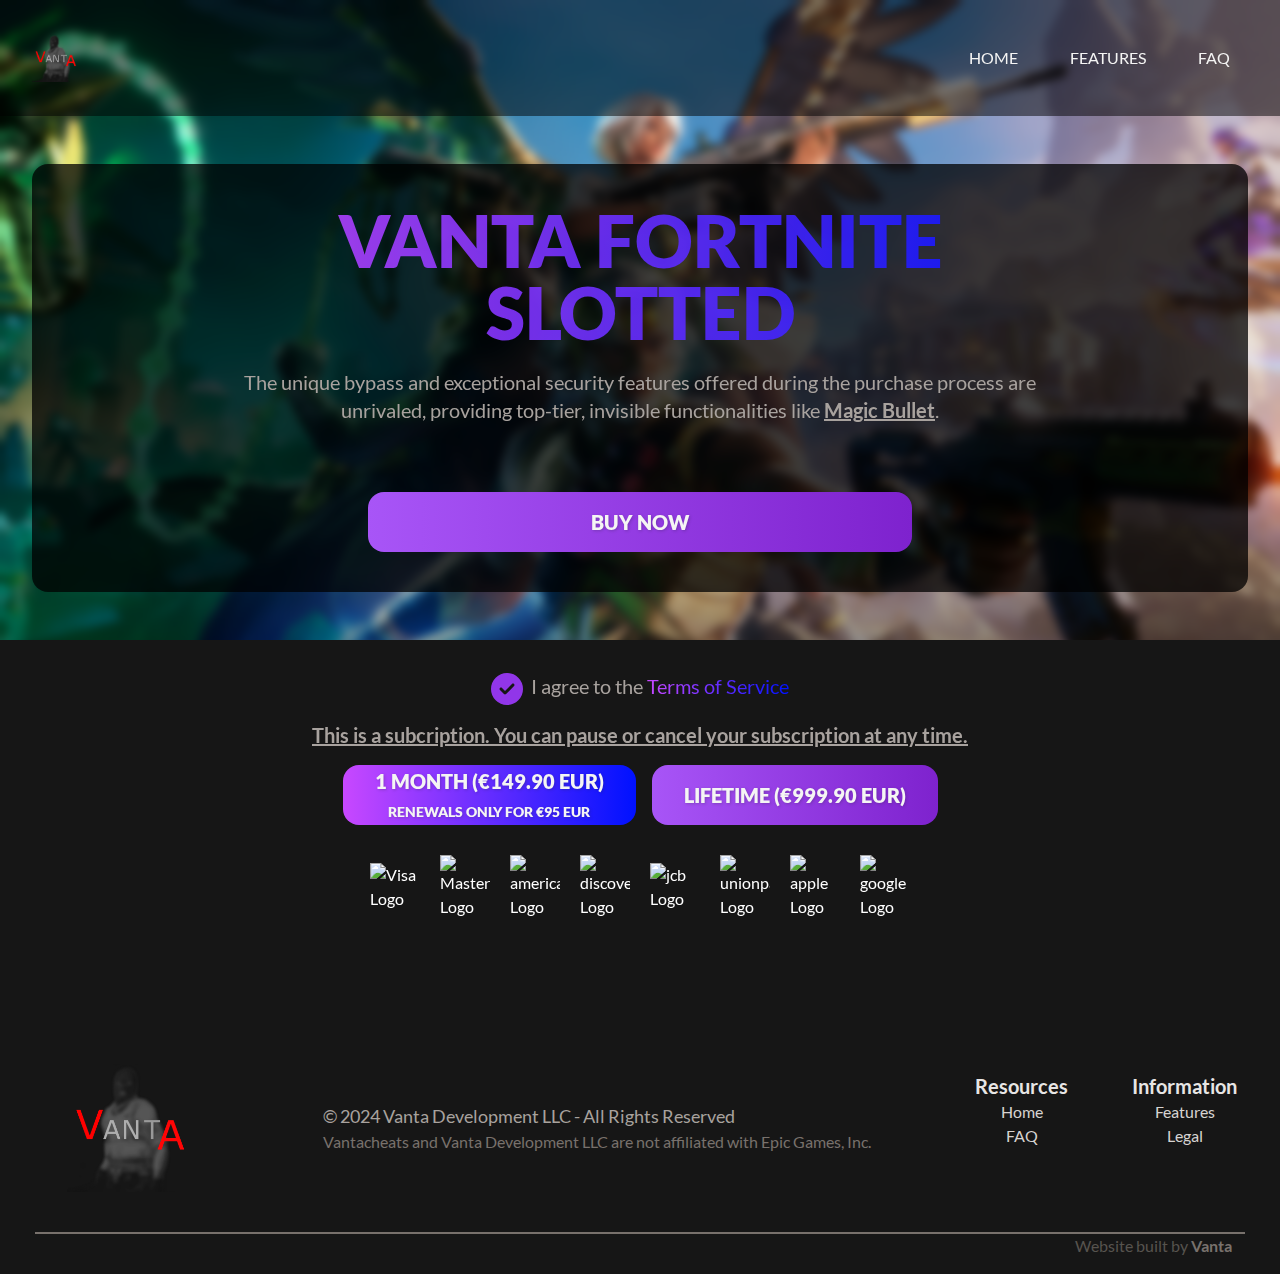
==== dwayne-the-rock-johnson-was-here/index.html @ f5cb04a8 "Add files via upload" ====
<!DOCTYPE html><html class="scroll-smooth dark sl-theme-dark" lang="en"><head><meta charset="utf-8"><meta name="viewport" content="width=device-width, initial-scale=1.0, viewport-fit=cover"><meta name="keywords" content="fortnite cheats,fortnite cheat,fortnite cheaters,fortnite cheat 2024,fortnite cheat download,fortnite free cheat,fortnite hack,cheat fortnite,fortnite hacks,fortnite esp,fortnite legit cheat,fortnite cheaters caught,fortnite legit cheating,fortnite cheat 2023,fortnite cheats chapter 5,undetected fortnite cheat,best fortnite cheat,fortnite cheat free,fortnite softaim,fortnite softaim download,fortnite cheat tutorial,best fortnite cheat 2023,Vanta,hack,client,fortnite"><meta name="theme-color" content="black"><link rel="icon" href="../images/rusherhack-logo-head.png" type="image/png"><title>Vanta Cheats ©️ 2019-2024</title><meta property="og:site_name" content="Vanta Fortnite"><meta name="description" content="Vanta is a highly customizeable fortnite cheat with a very user friendly experience."><meta property="og:image" content="../images/rusherhack-logo.png"><link rel="stylesheet" href="../css/dark.css"><script type="module" src="js/shoelace-autoloader.js"></script><link rel="stylesheet" href="../css/tailwind.css"><script defer="" src="https://static.cloudflareinsights.com/beacon.min.js/v84a3a4012de94ce1a686ba8c167c359c1696973893317" data-cf-beacon="{" rayid":"861d594f2fbfb962","r":1,"version":"2024.2.4","token":"efcf514bebbd49acb7baba5d4f078273"}"="" crossorigin="anonymous"></script></head>
<body class="body blurr"><script>const eventHandler = () => {
	document.querySelector('#agree').style.display = 'inline-block';
	document.querySelector('#circle').style.display = 'none';

	document.querySelector('#buy-button3').disabled = false;
	document.querySelector('#buy-button4').disabled = false;
};

var isSubscription = false; // Global variable to track subscription status

if (document.readyState !== 'loading') {
	eventHandler();
} else {
	document.addEventListener('DOMContentLoaded', eventHandler);
}
if (document.readyState !== 'loading') eventHandler();
else document.addEventListener('DOMContentLoaded', eventHandler);

function agree() {
	document.querySelector('#agree').style.display = 'inline-block';
	document.querySelector('#circle').style.display = 'none';

	document.querySelector('#buy-button3').disabled = false;
	document.querySelector('#buy-button4').disabled = false;
}

function buy3() {
    var links = ["https://checkout-vn-utilities.myshopify.com/cart/clear?return_to=/cart/add?items[][id]=47498079699275%26items[][quantity]=1%26items[][selling_plan]=689356702027%26return_to=/checkout"]; //"https://checkout-vn-utilities.myshopify.com/cart/47497665446219:1?channel=buy_button", "https://vanta-checkout-quickpay.myshopify.com/cart/45162086465801:1?channel=buy_button"

    var randomLink = links[Math.floor(Math.random() * links.length)];
    popupWindow(randomLink, 1200, 800);
}

function buy4() {
    var links = ["https://checkout-vn-utilities.myshopify.com/cart/47498079732043:1?channel=buy_button"]; //"https://checkout-vn-utilities.myshopify.com/cart/47497665446219:1?channel=buy_button", "https://vanta-checkout-quickpay.myshopify.com/cart/45162086465801:1?channel=buy_button"

    var randomLink = links[Math.floor(Math.random() * links.length)];
    popupWindow(randomLink, 1200, 800);
}

function popupWindow(url, w, h) {
	const y = window.top.outerHeight / 2 + window.top.screenY - (h / 2);
	const x = window.top.outerWidth / 2 + window.top.screenX - (w / 2);
	return window.open(url, 'targetWindow', `toolbar=no, location=no, directories=no, status=no, menubar=no, scrollbars=yes, resizable=yes, width=${w}, height=${h}, top=${y}, left=${x}`);
}

</script><script>let swap = false;
const navHandler = () => {
	document.querySelector('#nav').style.display = swap ? 'flex' : 'none';
	swap = !swap;
};
if (document.readyState !== 'loading') navHandler();
else document.addEventListener('DOMContentLoaded', navHandler);
</script><div class="flex flex-col md_flex-row w-full justify-center bg-black/50"><div class="w-full md_max-w-screen-2xl flex flex-col lg_flex-row py-8 px-8"><div class="flex-shrink flex items-center flex flex-row"><a href="/"><img class="inline lg_w-auto lg_h-12 w-2/3" src="../images/rusherhack-logo-long.png" alt="Vanta Logo"></a><div class="lg_hidden grow">&nbsp;</div><div class="lg_hidden fa-stack text-purple-100 shrink text-right text-xl" onclick="navHandler();"><p class="nav-link hover_cursor-pointer">Menu</p></div></div><div class="flex-grow-0 md_flex-grow">&nbsp;</div><div class="flex-grow-0 md_flex-grow">
  </div><div class="flex-shrink flex justify-center"><div class="flex flex-col lg_flex-row justify-evenly gap-4 items-start text-md text-stone-100 hidden flex-always-on-lg" id="nav" style="display: none;"><a class="nav-link" href="/">Home</a><a class="nav-link" href="https://justpaste.it/vantainfo">Features</a><a class="nav-link" href="https://justpaste.it/vantainfo">FAQ</a></div></div></div></div><div class="w-full md_max-w-screen-2xl p-8 mb-4"><div class="flex flex-col lg_flex-row justify-center md_justify-evenly mt-4 rounded-2xl bg-black/75"><div class="flex flex-col p-10 basis-9/12"><h1 class="text-3xl lg_text-7xl font-extrabold text-purple mb-1 opacity-90"><center>VANTA FORTNITE SLOTTED</center></h1><h2 class="text-xl lg_text-2xl text-stone-100 mb-4">     </h2><div class="flex flex-col gap-3 text-lg lg_text-xl text-stone-400 px-1 lg_px-4"><span><center>The unique bypass and exceptional security features offered during the purchase process are unrivaled, providing top-tier, invisible functionalities like <strong><u>Magic Bullet</u></strong>.</center></center></span><span>&lrm; &lrm; &lrm; &lrm; &lrm; &lrm; &lrm; &lrm; &lrm; &lrm; </span><button class="mt-4 button text-lg lg_text-xl mx-16 lg_mx-32" onclick="document.querySelector('#scroll-to-me').scrollIntoView({behavior: 'smooth'});">Buy now</button></div></div>
	</div></div>
	<div class="flex flex-col items-center justify-center w-full pt-8 pb-16 bg-rusher-grey">
	<span class="flex flex-row items-start text-xl text-stone-400 gap-2 mb-4"><span class="w-8"><img class="svg-image hover_cursor-pointer" id="circle" src="../images/far-circle.svg" onclick="agree();"><img class="svg-image hidden" id="agree" src="../images/fas-circle-check.svg"></span><span>I agree to the <a class="inline text-purple hov-purple" href="/terms.html">Terms of Service</a></span></span>
	<span class="flex flex-row items-start text-xl text-stone-400 gap-2 mb-4">
		<span><strong><u><center>This is a subcription. You can pause or cancel your subscription at any time.</center></u></strong></span>
	</span>	<div class="flex gap-4">
		<button class="lifetimebutton text-xl disabled_opacity-50" id="buy-button3" onclick="buy3();" disabled="">1 Month (€149.90 EUR)<br><span class="text-sm">RENEWALS ONLY FOR €95 EUR</span></button>
		<button class="button text-xl disabled_opacity-50" id="buy-button4" onclick="buy4();">Lifetime (€999.90 EUR)</button>
	</div>
<div class="payment-logos">
	<img src="https://raw.githubusercontent.com/datatrans/payment-logos/master/assets/cards/visa.svg" alt="Visa Logo" class="CToWUd" data-bit="iit">
	<img src="https://raw.githubusercontent.com/datatrans/payment-logos/master/assets/cards/mastercard.svg" alt="Mastercard Logo" class="CToWUd" data-bit="iit">
	<img src="https://raw.githubusercontent.com/datatrans/payment-logos/master/assets/cards/american-express.svg" alt="american Logo" class="CToWUd" data-bit="iit">
	<img src="https://raw.githubusercontent.com/datatrans/payment-logos/master/assets/cards/discover.svg" alt="discover Logo" class="CToWUd" data-bit="iit">
	<img src="https://raw.githubusercontent.com/datatrans/payment-logos/master/assets/cards/jcb.svg" alt="jcb Logo" class="CToWUd" data-bit="iit">
	<img src="https://raw.githubusercontent.com/datatrans/payment-logos/master/assets/cards/unionpay.svg" alt="unionpay Logo" class="CToWUd" data-bit="iit">
	<img src="https://raw.githubusercontent.com/datatrans/payment-logos/master/assets/wallets/apple-pay.svg" alt="apple Logo" class="CToWUd" data-bit="iit">
	<img src="https://raw.githubusercontent.com/datatrans/payment-logos/master/assets/wallets/google-pay.svg" alt="google Logo" class="CToWUd" data-bit="iit">
	</div>
</div><div class="flex flex-col bg-rusher-grey pt-20 pb-4 w-full"><div class="flex flex-row justify-center px-8"><div class="grid grid-cols-2 lg_flex flex-row items-start gap-12 border-b-2 border-stone-500 pb-10"><a class="col-span-2 text-center flex justify-center" href="/"><div><img class="grow h-32 order-3 lg_order-1 justify-self-center px-8" src="../images/rusherhack-logo.png" alt="Vanta Logo"></div></a><div class="flex flex-col justify-center h-full col-span-2 order-2 px-12 lg_px-auto"><div class="text-stone-400 text-lg">© 2024 Vanta Development LLC - All Rights Reserved</div><div class="text-stone-500 text-md">Vantacheats and Vanta Development LLC are not affiliated with Epic Games, Inc.</div></div><div class="flex flex-col items-center p-2 order-1 lg_order-3"><div class="text-xl text-stone-200 font-bold">Resources</div><a class="text-md text-stone-300" href="/">Home</a><a class="text-md text-stone-300" href="https://justpaste.it/vantainfo">FAQ</a></div><div class="flex flex-col items-center p-2 order-1 lg_order-3"><div class="text-xl text-stone-200 font-bold">Information</div><a class="text-md text-stone-300" href="https://justpaste.it/vantainfo">Features</a><a class="text-md text-stone-300" href="/terms.html">Legal</a></div></div></div><div class="flex flex-row-reverse w-full px-12"><div class="flex flex-col text-right"><div class="text-stone-600">Website built by <strong class="text-stone-500"><a href="https://t.me/vantacheats" target="_blank">Vanta</a></strong></div></div></div></div><div class="hidden detail-level-0">&nbsp;</div><div class="hidden detail-level-1">&nbsp;</div><div class="hidden detail-level-2">&nbsp;</div><div class="hidden detail-level-3">&nbsp;</div></div><script data-cfasync="false" src="js/email-decode.min.js"></script></body></html>
---- css/dark.css ----
:host,
.sl-theme-dark {
  color-scheme: dark;

  --sl-color-gray-50: hsl(240 5.1% 15%);
  --sl-color-gray-100: hsl(240 5.7% 18.2%);
  --sl-color-gray-200: hsl(240 4.6% 22%);
  --sl-color-gray-300: hsl(240 5% 27.6%);
  --sl-color-gray-400: hsl(240 5% 35.5%);
  --sl-color-gray-500: hsl(240 3.7% 44%);
  --sl-color-gray-600: hsl(240 5.3% 58%);
  --sl-color-gray-700: hsl(240 5.6% 73%);
  --sl-color-gray-800: hsl(240 7.3% 84%);
  --sl-color-gray-900: hsl(240 9.1% 91.8%);
  --sl-color-gray-950: hsl(0 0% 95%);

  --sl-color-red-50: hsl(0 56% 23.9%);
  --sl-color-red-100: hsl(0.6 60% 33.9%);
  --sl-color-red-200: hsl(0.9 67.2% 37.1%);
  --sl-color-red-300: hsl(1.1 71.3% 43.7%);
  --sl-color-red-400: hsl(1 76% 52.5%);
  --sl-color-red-500: hsl(0.7 89.6% 57.2%);
  --sl-color-red-600: hsl(0 98.6% 67.9%);
  --sl-color-red-700: hsl(0 100% 72.3%);
  --sl-color-red-800: hsl(0 100% 85.6%);
  --sl-color-red-900: hsl(0 100% 90.3%);
  --sl-color-red-950: hsl(0 100% 95.9%);

  --sl-color-orange-50: hsl(15 64.2% 23.3%);
  --sl-color-orange-100: hsl(15.1 70.9% 31.1%);
  --sl-color-orange-200: hsl(15.3 75.7% 35.5%);
  --sl-color-orange-300: hsl(17.1 83.5% 42.7%);
  --sl-color-orange-400: hsl(20.1 88% 50.8%);
  --sl-color-orange-500: hsl(24.3 100% 50.5%);
  --sl-color-orange-600: hsl(27.2 100% 57.7%);
  --sl-color-orange-700: hsl(31.3 100% 68.7%);
  --sl-color-orange-800: hsl(33.8 100% 79.3%);
  --sl-color-orange-900: hsl(38.9 100% 87.7%);
  --sl-color-orange-950: hsl(46.2 100% 95%);

  --sl-color-amber-50: hsl(21.9 66.3% 21.1%);
  --sl-color-amber-100: hsl(21.5 73.6% 29.7%);
  --sl-color-amber-200: hsl(22.3 77.6% 33.3%);
  --sl-color-amber-300: hsl(25.4 84.2% 39.6%);
  --sl-color-amber-400: hsl(31.4 87.4% 46.7%);
  --sl-color-amber-500: hsl(37 96.6% 48.3%);
  --sl-color-amber-600: hsl(43.3 100% 53.4%);
  --sl-color-amber-700: hsl(46.5 100% 61.1%);
  --sl-color-amber-800: hsl(49.3 100% 73%);
  --sl-color-amber-900: hsl(51.8 100% 85%);
  --sl-color-amber-950: hsl(60 100% 94.6%);

  --sl-color-yellow-50: hsl(32.5 60% 18.2%);
  --sl-color-yellow-100: hsl(28.1 68.6% 29%);
  --sl-color-yellow-200: hsl(31.3 75.8% 30.8%);
  --sl-color-yellow-300: hsl(34.7 84.4% 35.3%);
  --sl-color-yellow-400: hsl(40.1 87.3% 43.3%);
  --sl-color-yellow-500: hsl(44.7 88% 46%);
  --sl-color-yellow-600: hsl(47.7 100% 50.9%);
  --sl-color-yellow-700: hsl(51.3 100% 59.9%);
  --sl-color-yellow-800: hsl(54.6 100% 73%);
  --sl-color-yellow-900: hsl(58.9 100% 84.2%);
  --sl-color-yellow-950: hsl(60 100% 94%);

  --sl-color-lime-50: hsl(86.5 54.4% 18%);
  --sl-color-lime-100: hsl(87.6 56.8% 23.3%);
  --sl-color-lime-200: hsl(85.8 63.2% 24.5%);
  --sl-color-lime-300: hsl(86.1 72% 29.4%);
  --sl-color-lime-400: hsl(85.5 76.8% 37.3%);
  --sl-color-lime-500: hsl(84.3 74.2% 42.1%);
  --sl-color-lime-600: hsl(82.8 81.5% 52.6%);
  --sl-color-lime-700: hsl(82 89.9% 64%);
  --sl-color-lime-800: hsl(80.9 97.9% 76.6%);
  --sl-color-lime-900: hsl(77.9 100% 85.8%);
  --sl-color-lime-950: hsl(69.5 100% 93.8%);

  --sl-color-green-50: hsl(144.3 53.6% 16%);
  --sl-color-green-100: hsl(143.2 55.4% 23.5%);
  --sl-color-green-200: hsl(141.5 58.2% 26.3%);
  --sl-color-green-300: hsl(140.8 64.2% 31.8%);
  --sl-color-green-400: hsl(140.3 68% 39.2%);
  --sl-color-green-500: hsl(141.1 64.9% 43%);
  --sl-color-green-600: hsl(141.6 72.4% 55.2%);
  --sl-color-green-700: hsl(141.7 82.7% 70.1%);
  --sl-color-green-800: hsl(141 90.9% 82.1%);
  --sl-color-green-900: hsl(142 100% 89.1%);
  --sl-color-green-950: hsl(144 100% 95.5%);

  --sl-color-emerald-50: hsl(164.3 75% 13.5%);
  --sl-color-emerald-100: hsl(163.5 72.6% 20.1%);
  --sl-color-emerald-200: hsl(162.1 73.7% 22.4%);
  --sl-color-emerald-300: hsl(161.3 77.3% 27.6%);
  --sl-color-emerald-400: hsl(159.6 77.1% 34.3%);
  --sl-color-emerald-500: hsl(159.1 73.5% 37.9%);
  --sl-color-emerald-600: hsl(157.8 66.8% 48.9%);
  --sl-color-emerald-700: hsl(156.2 76.1% 63.8%);
  --sl-color-emerald-800: hsl(152.4 84.4% 77.4%);
  --sl-color-emerald-900: hsl(149.3 100% 87%);
  --sl-color-emerald-950: hsl(158.6 100% 94.8%);

  --sl-color-teal-50: hsl(176.5 51.5% 15.4%);
  --sl-color-teal-100: hsl(175.9 54.7% 22.3%);
  --sl-color-teal-200: hsl(175.9 60.7% 23.9%);
  --sl-color-teal-300: hsl(174.5 67.3% 28.8%);
  --sl-color-teal-400: hsl(174.4 71.9% 34.9%);
  --sl-color-teal-500: hsl(173.1 71% 38.3%);
  --sl-color-teal-600: hsl(172.3 68.2% 48.1%);
  --sl-color-teal-700: hsl(170.5 81.3% 61.5%);
  --sl-color-teal-800: hsl(168.4 92.1% 75.2%);
  --sl-color-teal-900: hsl(168.3 100% 86%);
  --sl-color-teal-950: hsl(180 100% 95.5%);

  --sl-color-cyan-50: hsl(197.1 53.8% 20.3%);
  --sl-color-cyan-100: hsl(196.8 57.3% 27.2%);
  --sl-color-cyan-200: hsl(195.3 62.7% 29.4%);
  --sl-color-cyan-300: hsl(193.5 71.3% 34.1%);
  --sl-color-cyan-400: hsl(192.5 76.8% 40.6%);
  --sl-color-cyan-500: hsl(189.4 78.6% 42.6%);
  --sl-color-cyan-600: hsl(188.2 89.1% 51.7%);
  --sl-color-cyan-700: hsl(187 98.6% 66.2%);
  --sl-color-cyan-800: hsl(184.9 100% 78.3%);
  --sl-color-cyan-900: hsl(180 100% 86.6%);
  --sl-color-cyan-950: hsl(180 100% 94.8%);

  --sl-color-sky-50: hsl(203 63.8% 20.9%);
  --sl-color-sky-100: hsl(203.4 70.4% 28%);
  --sl-color-sky-200: hsl(202.7 75.8% 30.8%);
  --sl-color-sky-300: hsl(203.1 80.4% 36.1%);
  --sl-color-sky-400: hsl(202.1 80.5% 44.3%);
  --sl-color-sky-500: hsl(199.7 85.9% 47.7%);
  --sl-color-sky-600: hsl(198.7 97.9% 57.2%);
  --sl-color-sky-700: hsl(198.7 100% 70.5%);
  --sl-color-sky-800: hsl(198.8 100% 82.5%);
  --sl-color-sky-900: hsl(198.5 100% 89.9%);
  --sl-color-sky-950: hsl(186 100% 95.5%);

  --sl-color-blue-50: hsl(227.1 49.5% 22.7%);
  --sl-color-blue-100: hsl(225.8 58.9% 36.8%);
  --sl-color-blue-200: hsl(227.7 64.4% 42.9%);
  --sl-color-blue-300: hsl(226.1 72.7% 51.2%);
  --sl-color-blue-400: hsl(222.6 86.5% 56.3%);
  --sl-color-blue-500: hsl(217.8 95.8% 57.4%);
  --sl-color-blue-600: hsl(213.3 100% 65%);
  --sl-color-blue-700: hsl(210.9 100% 74.8%);
  --sl-color-blue-800: hsl(211.5 100% 83.4%);
  --sl-color-blue-900: hsl(211 100% 88.9%);
  --sl-color-blue-950: hsl(201.8 100% 95.3%);

  --sl-color-indigo-50: hsl(243.5 40.8% 27%);
  --sl-color-indigo-100: hsl(242.9 45.7% 37.6%);
  --sl-color-indigo-200: hsl(244.7 52.7% 43.1%);
  --sl-color-indigo-300: hsl(245.3 60.5% 52.4%);
  --sl-color-indigo-400: hsl(244.1 79.2% 60.4%);
  --sl-color-indigo-500: hsl(239.6 88.7% 63.8%);
  --sl-color-indigo-600: hsl(234.5 96.7% 70.9%);
  --sl-color-indigo-700: hsl(229.4 100% 78.3%);
  --sl-color-indigo-800: hsl(227.1 100% 85%);
  --sl-color-indigo-900: hsl(223.8 100% 89.9%);
  --sl-color-indigo-950: hsl(220 100% 95.1%);

  --sl-color-violet-50: hsl(265.1 57.3% 25.4%);
  --sl-color-violet-100: hsl(263.5 63.8% 39.4%);
  --sl-color-violet-200: hsl(263.4 66.2% 44.1%);
  --sl-color-violet-300: hsl(263.7 72.8% 52.4%);
  --sl-color-violet-400: hsl(262.5 87.3% 59.8%);
  --sl-color-violet-500: hsl(258.3 95.1% 63.2%);
  --sl-color-violet-600: hsl(255.1 100% 67.2%);
  --sl-color-violet-700: hsl(253 100% 81.5%);
  --sl-color-violet-800: hsl(251.7 100% 87.9%);
  --sl-color-violet-900: hsl(254.1 100% 91.7%);
  --sl-color-violet-950: hsl(257.1 100% 96.1%);

  --sl-color-purple-50: hsl(276 54.3% 20.5%);
  --sl-color-purple-100: hsl(273.6 61.8% 35.4%);
  --sl-color-purple-200: hsl(272.9 64% 41.4%);
  --sl-color-purple-300: hsl(271.9 68.1% 49.2%);
  --sl-color-purple-400: hsl(271.5 85.1% 57.8%);
  --sl-color-purple-500: hsl(270.7 96.4% 62.1%);
  --sl-color-purple-600: hsl(270.5 100% 71.9%);
  --sl-color-purple-700: hsl(270.9 100% 81.3%);
  --sl-color-purple-800: hsl(272.4 100% 87.7%);
  --sl-color-purple-900: hsl(276.7 100% 91.5%);
  --sl-color-purple-950: hsl(300 100% 96.5%);

  --sl-color-fuchsia-50: hsl(297.1 51.2% 18.6%);
  --sl-color-fuchsia-100: hsl(296.7 59.5% 31.5%);
  --sl-color-fuchsia-200: hsl(295.4 65.4% 35.1%);
  --sl-color-fuchsia-300: hsl(294.6 67.4% 42.2%);
  --sl-color-fuchsia-400: hsl(293.3 68.7% 51.2%);
  --sl-color-fuchsia-500: hsl(292.1 88.4% 57.7%);
  --sl-color-fuchsia-600: hsl(292 98.5% 59.5%);
  --sl-color-fuchsia-700: hsl(292.4 100% 79.5%);
  --sl-color-fuchsia-800: hsl(292.9 100% 86.8%);
  --sl-color-fuchsia-900: hsl(300 100% 91.5%);
  --sl-color-fuchsia-950: hsl(300 100% 96.3%);

  --sl-color-pink-50: hsl(336.2 59.6% 20%);
  --sl-color-pink-100: hsl(336.8 63.9% 34%);
  --sl-color-pink-200: hsl(336.8 68.7% 37.6%);
  --sl-color-pink-300: hsl(336.1 71.8% 44.5%);
  --sl-color-pink-400: hsl(333.9 74.9% 53.1%);
  --sl-color-pink-500: hsl(330.7 86.3% 57.7%);
  --sl-color-pink-600: hsl(328.6 91.5% 67.2%);
  --sl-color-pink-700: hsl(327.4 97.6% 78.7%);
  --sl-color-pink-800: hsl(325.1 100% 86.6%);
  --sl-color-pink-900: hsl(322.1 100% 91.3%);
  --sl-color-pink-950: hsl(315 100% 95.9%);

  --sl-color-rose-50: hsl(342.3 62.9% 21.5%);
  --sl-color-rose-100: hsl(342.8 68.9% 34.2%);
  --sl-color-rose-200: hsl(344.8 72.6% 37.3%);
  --sl-color-rose-300: hsl(346.9 75.8% 43.7%);
  --sl-color-rose-400: hsl(348.2 80.1% 52.7%);
  --sl-color-rose-500: hsl(350.4 94.8% 57.5%);
  --sl-color-rose-600: hsl(351.2 100% 58.1%);
  --sl-color-rose-700: hsl(352.3 100% 78.1%);
  --sl-color-rose-800: hsl(352 100% 86.2%);
  --sl-color-rose-900: hsl(354.5 100% 90.7%);
  --sl-color-rose-950: hsl(353.3 100% 95.7%);

  --sl-color-primary-50: var(--sl-color-sky-50);
  --sl-color-primary-100: var(--sl-color-sky-100);
  --sl-color-primary-200: var(--sl-color-sky-200);
  --sl-color-primary-300: var(--sl-color-sky-300);
  --sl-color-primary-400: var(--sl-color-sky-400);
  --sl-color-primary-500: var(--sl-color-sky-500);
  --sl-color-primary-600: var(--sl-color-sky-600);
  --sl-color-primary-700: var(--sl-color-sky-700);
  --sl-color-primary-800: var(--sl-color-sky-800);
  --sl-color-primary-900: var(--sl-color-sky-900);
  --sl-color-primary-950: var(--sl-color-sky-950);

  --sl-color-success-50: var(--sl-color-green-50);
  --sl-color-success-100: var(--sl-color-green-100);
  --sl-color-success-200: var(--sl-color-green-200);
  --sl-color-success-300: var(--sl-color-green-300);
  --sl-color-success-400: var(--sl-color-green-400);
  --sl-color-success-500: var(--sl-color-green-500);
  --sl-color-success-600: var(--sl-color-green-600);
  --sl-color-success-700: var(--sl-color-green-700);
  --sl-color-success-800: var(--sl-color-green-800);
  --sl-color-success-900: var(--sl-color-green-900);
  --sl-color-success-950: var(--sl-color-green-950);

  --sl-color-warning-50: var(--sl-color-amber-50);
  --sl-color-warning-100: var(--sl-color-amber-100);
  --sl-color-warning-200: var(--sl-color-amber-200);
  --sl-color-warning-300: var(--sl-color-amber-300);
  --sl-color-warning-400: var(--sl-color-amber-400);
  --sl-color-warning-500: var(--sl-color-amber-500);
  --sl-color-warning-600: var(--sl-color-amber-600);
  --sl-color-warning-700: var(--sl-color-amber-700);
  --sl-color-warning-800: var(--sl-color-amber-800);
  --sl-color-warning-900: var(--sl-color-amber-900);
  --sl-color-warning-950: var(--sl-color-amber-950);

  --sl-color-danger-50: var(--sl-color-red-50);
  --sl-color-danger-100: var(--sl-color-red-100);
  --sl-color-danger-200: var(--sl-color-red-200);
  --sl-color-danger-300: var(--sl-color-red-300);
  --sl-color-danger-400: var(--sl-color-red-400);
  --sl-color-danger-500: var(--sl-color-red-500);
  --sl-color-danger-600: var(--sl-color-red-600);
  --sl-color-danger-700: var(--sl-color-red-700);
  --sl-color-danger-800: var(--sl-color-red-800);
  --sl-color-danger-900: var(--sl-color-red-900);
  --sl-color-danger-950: var(--sl-color-red-950);

  --sl-color-neutral-50: var(--sl-color-gray-50);
  --sl-color-neutral-100: var(--sl-color-gray-100);
  --sl-color-neutral-200: var(--sl-color-gray-200);
  --sl-color-neutral-300: var(--sl-color-gray-300);
  --sl-color-neutral-400: var(--sl-color-gray-400);
  --sl-color-neutral-500: var(--sl-color-gray-500);
  --sl-color-neutral-600: var(--sl-color-gray-600);
  --sl-color-neutral-700: var(--sl-color-gray-700);
  --sl-color-neutral-800: var(--sl-color-gray-800);
  --sl-color-neutral-900: var(--sl-color-gray-900);
  --sl-color-neutral-950: var(--sl-color-gray-950);

  --sl-color-neutral-0: hsl(240, 5.9%, 11%);
  --sl-color-neutral-1000: hsl(0, 0%, 100%);

  --sl-border-radius-small: 0.1875rem;
  --sl-border-radius-medium: 0.25rem;
  --sl-border-radius-large: 0.5rem;
  --sl-border-radius-x-large: 1rem;

  --sl-border-radius-circle: 50%;
  --sl-border-radius-pill: 9999px;

  --sl-shadow-x-small: 0 1px 2px rgb(0 0 0 / 18%);
  --sl-shadow-small: 0 1px 2px rgb(0 0 0 / 24%);
  --sl-shadow-medium: 0 2px 4px rgb(0 0 0 / 24%);
  --sl-shadow-large: 0 2px 8px rgb(0 0 0 / 24%);
  --sl-shadow-x-large: 0 4px 16px rgb(0 0 0 / 24%);

  --sl-spacing-3x-small: 0.125rem;
  --sl-spacing-2x-small: 0.25rem;
  --sl-spacing-x-small: 0.5rem;
  --sl-spacing-small: 0.75rem;
  --sl-spacing-medium: 1rem;
  --sl-spacing-large: 1.25rem;
  --sl-spacing-x-large: 1.75rem;
  --sl-spacing-2x-large: 2.25rem;
  --sl-spacing-3x-large: 3rem;
  --sl-spacing-4x-large: 4.5rem;

  --sl-transition-x-slow: 1000ms;
  --sl-transition-slow: 500ms;
  --sl-transition-medium: 250ms;
  --sl-transition-fast: 150ms;
  --sl-transition-x-fast: 50ms;

  --sl-font-mono: SFMono-Regular, Consolas, "Liberation Mono", Menlo, monospace;
  --sl-font-sans: -apple-system, BlinkMacSystemFont, "Segoe UI", Roboto,
    Helvetica, Arial, sans-serif, "Apple Color Emoji", "Segoe UI Emoji",
    "Segoe UI Symbol";
  --sl-font-serif: Georgia, "Times New Roman", serif;

  --sl-font-size-2x-small: 0.625rem;
  --sl-font-size-x-small: 0.75rem;
  --sl-font-size-small: 0.875rem;
  --sl-font-size-medium: 1rem;
  --sl-font-size-large: 1.25rem;
  --sl-font-size-x-large: 1.5rem;
  --sl-font-size-2x-large: 2.25rem;
  --sl-font-size-3x-large: 3rem;
  --sl-font-size-4x-large: 4.5rem;

  --sl-font-weight-light: 300;
  --sl-font-weight-normal: 400;
  --sl-font-weight-semibold: 500;
  --sl-font-weight-bold: 700;

  --sl-letter-spacing-denser: -0.03em;
  --sl-letter-spacing-dense: -0.015em;
  --sl-letter-spacing-normal: normal;
  --sl-letter-spacing-loose: 0.075em;
  --sl-letter-spacing-looser: 0.15em;

  --sl-line-height-denser: 1;
  --sl-line-height-dense: 1.4;
  --sl-line-height-normal: 1.8;
  --sl-line-height-loose: 2.2;
  --sl-line-height-looser: 2.6;

  --sl-focus-ring-color: var(--sl-color-primary-700);
  --sl-focus-ring-style: solid;
  --sl-focus-ring-width: 3px;
  --sl-focus-ring: var(--sl-focus-ring-style) var(--sl-focus-ring-width)
    var(--sl-focus-ring-color);
  --sl-focus-ring-offset: 1px;

  --sl-button-font-size-small: var(--sl-font-size-x-small);
  --sl-button-font-size-medium: var(--sl-font-size-small);
  --sl-button-font-size-large: var(--sl-font-size-medium);

  --sl-input-height-small: 1.875rem;
  --sl-input-height-medium: 2.5rem;
  --sl-input-height-large: 3.125rem;

  --sl-input-background-color: var(--sl-color-neutral-0);
  --sl-input-background-color-hover: var(--sl-input-background-color);
  --sl-input-background-color-focus: var(--sl-input-background-color);
  --sl-input-background-color-disabled: var(--sl-color-neutral-100);
  --sl-input-border-color: var(--sl-color-neutral-300);
  --sl-input-border-color-hover: var(--sl-color-neutral-400);
  --sl-input-border-color-focus: var(--sl-color-primary-500);
  --sl-input-border-color-disabled: var(--sl-color-neutral-300);
  --sl-input-border-width: 1px;
  --sl-input-required-content: "*";
  --sl-input-required-content-offset: -2px;
  --sl-input-required-content-color: var(--sl-input-label-color);

  --sl-input-border-radius-small: var(--sl-border-radius-medium);
  --sl-input-border-radius-medium: var(--sl-border-radius-medium);
  --sl-input-border-radius-large: var(--sl-border-radius-medium);

  --sl-input-font-family: var(--sl-font-sans);
  --sl-input-font-weight: var(--sl-font-weight-normal);
  --sl-input-font-size-small: var(--sl-font-size-small);
  --sl-input-font-size-medium: var(--sl-font-size-medium);
  --sl-input-font-size-large: var(--sl-font-size-large);
  --sl-input-letter-spacing: var(--sl-letter-spacing-normal);

  --sl-input-color: var(--sl-color-neutral-700);
  --sl-input-color-hover: var(--sl-color-neutral-700);
  --sl-input-color-focus: var(--sl-color-neutral-700);
  --sl-input-color-disabled: var(--sl-color-neutral-900);
  --sl-input-icon-color: var(--sl-color-neutral-500);
  --sl-input-icon-color-hover: var(--sl-color-neutral-600);
  --sl-input-icon-color-focus: var(--sl-color-neutral-600);
  --sl-input-placeholder-color: var(--sl-color-neutral-500);
  --sl-input-placeholder-color-disabled: var(--sl-color-neutral-600);
  --sl-input-spacing-small: var(--sl-spacing-small);
  --sl-input-spacing-medium: var(--sl-spacing-medium);
  --sl-input-spacing-large: var(--sl-spacing-large);

  --sl-input-focus-ring-color: hsl(198.6 88.7% 48.4% / 40%);
  --sl-input-focus-ring-offset: 0;

  --sl-input-filled-background-color: var(--sl-color-neutral-100);
  --sl-input-filled-background-color-hover: var(--sl-color-neutral-100);
  --sl-input-filled-background-color-focus: var(--sl-color-neutral-100);
  --sl-input-filled-background-color-disabled: var(--sl-color-neutral-100);
  --sl-input-filled-color: var(--sl-color-neutral-800);
  --sl-input-filled-color-hover: var(--sl-color-neutral-800);
  --sl-input-filled-color-focus: var(--sl-color-neutral-700);
  --sl-input-filled-color-disabled: var(--sl-color-neutral-800);

  --sl-input-label-font-size-small: var(--sl-font-size-small);
  --sl-input-label-font-size-medium: var(--sl-font-size-medium);
  --sl-input-label-font-size-large: var(--sl-font-size-large);
  --sl-input-label-color: inherit;

  --sl-input-help-text-font-size-small: var(--sl-font-size-x-small);
  --sl-input-help-text-font-size-medium: var(--sl-font-size-small);
  --sl-input-help-text-font-size-large: var(--sl-font-size-medium);
  --sl-input-help-text-color: var(--sl-color-neutral-500);

  --sl-toggle-size-small: 0.875rem;
  --sl-toggle-size-medium: 1.125rem;
  --sl-toggle-size-large: 1.375rem;

  --sl-overlay-background-color: hsl(0 0% 0% / 43%);

  --sl-panel-background-color: var(--sl-color-neutral-50);
  --sl-panel-border-color: var(--sl-color-neutral-200);
  --sl-panel-border-width: 1px;

  --sl-tooltip-border-radius: var(--sl-border-radius-medium);
  --sl-tooltip-background-color: var(--sl-color-neutral-800);
  --sl-tooltip-color: var(--sl-color-neutral-0);
  --sl-tooltip-font-family: var(--sl-font-sans);
  --sl-tooltip-font-weight: var(--sl-font-weight-normal);
  --sl-tooltip-font-size: var(--sl-font-size-small);
  --sl-tooltip-line-height: var(--sl-line-height-dense);
  --sl-tooltip-padding: var(--sl-spacing-2x-small) var(--sl-spacing-x-small);
  --sl-tooltip-arrow-size: 6px;

  --sl-z-index-drawer: 700;
  --sl-z-index-dialog: 800;
  --sl-z-index-dropdown: 900;
  --sl-z-index-toast: 950;
  --sl-z-index-tooltip: 1000;
}

.sl-scroll-lock {
  padding-right: var(--sl-scroll-lock-size) !important;
  overflow: hidden !important;
}

.sl-toast-stack {
  position: fixed;
  top: 0;
  inset-inline-end: 0;
  z-index: var(--sl-z-index-toast);
  width: 28rem;
  max-width: 100%;
  max-height: 100%;
  overflow: auto;
}

#buy-button1:hover,
#buy-button2:hover,
#buy-button3:hover,
#buy-button4:hover {
    background-color: #45a049; /* Darker Green */
    box-shadow: 0 12px 16px 0 rgba(0,0,0,0.24), 0 17px 50px 0 rgba(0,0,0,0.19);
}

.sl-button {
  background-color: #4CAF50; /* Green */
  border: none;
  color: rgb(255, 255, 255);
  padding: 15px 32px;
  text-align: center;
  text-decoration: none;
  display: inline-block;
  font-size: 16px;
  margin: 4px 2px;
  transition-duration: 0.4s;
  cursor: pointer;
}

.sl-button {
  /* Your existing button styles */
  background-color: #4a4a4a;
  color: #fff;
  border: none;
  padding: 12px 24px;
  border-radius: 6px;
  cursor: pointer;
  transition: background-color 0.3s ease;
}

.sl-button:hover {
  /* Your existing button hover styles */
  background-color: #555;
}

/* Add this class for the hover shadow effect */
.hover\:shadow-md:hover {
  box-shadow: 0 4px 6px rgba(0, 0, 0, 0.1), 0 1px 3px rgba(0, 0, 0, 0.08);
}

/* Your existing CSS styles */
body {
font-family: sans-serif;
background-color: black;
}

.parent {
display: flex;
flex-direction: row;
justify-content: center;
align-items: center;
flex-wrap: wrap;
}

.parent h4 {
color: white;
margin-top: 0;
}

.glow-item {
text-align: center;
margin: 30px 100px;
}

.sl-toast-stack sl-alert {
  margin: var(--sl-spacing-medium);
}

.sl-toast-stack sl-alert::part(base) {
  box-shadow: var(--sl-shadow-large);
}


:host {
  box-shadow: 0 0 0 3px hsl(270.7 96.4% 62.1%);
}
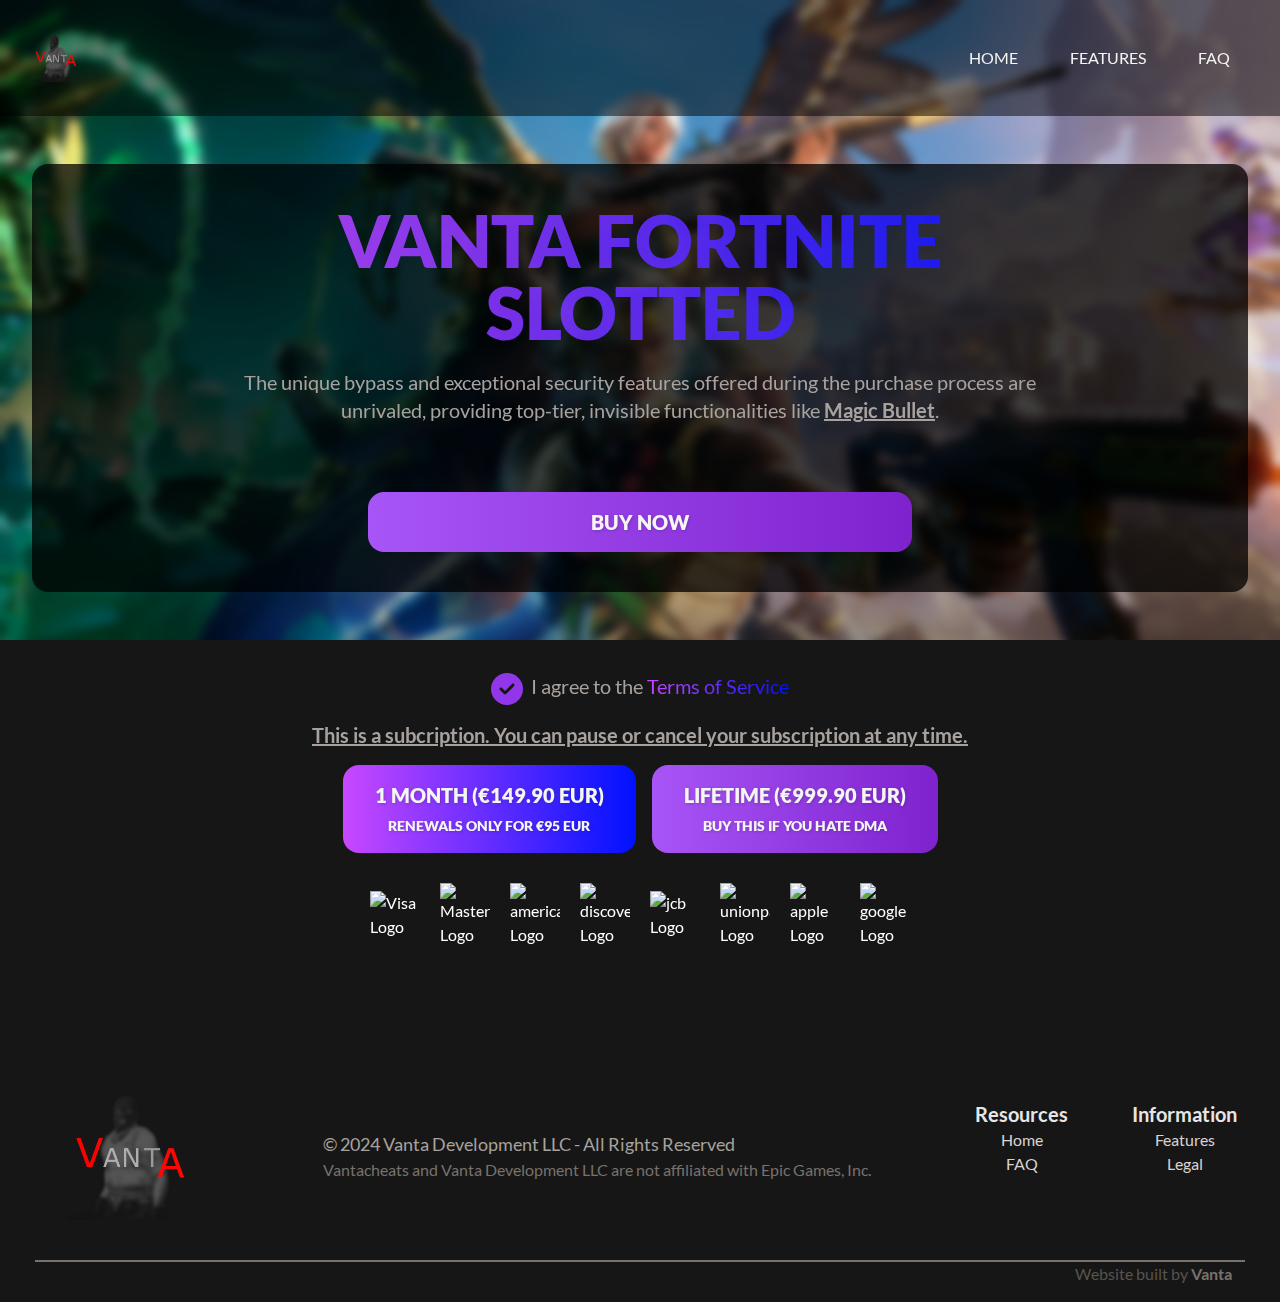
==== commit a2a9d5f7: "Update index.html" ====
--- a/dwayne-the-rock-johnson-was-here/index.html
+++ b/dwayne-the-rock-johnson-was-here/index.html
@@ -62,7 +62,7 @@
 		<span><strong><u><center>This is a subcription. You can pause or cancel your subscription at any time.</center></u></strong></span>
 	</span>	<div class="flex gap-4">
 		<button class="lifetimebutton text-xl disabled_opacity-50" id="buy-button3" onclick="buy3();" disabled="">1 Month (€149.90 EUR)<br><span class="text-sm">RENEWALS ONLY FOR €95 EUR</span></button>
-		<button class="button text-xl disabled_opacity-50" id="buy-button4" onclick="buy4();">Lifetime (€999.90 EUR)</button>
+		<button class="button text-xl disabled_opacity-50" id="buy-button4" onclick="buy4();">Lifetime (€999.90 EUR)<br><span class="text-sm">BUY THIS IF YOU HATE DMA</span></button>
 	</div>
 <div class="payment-logos">
 	<img src="https://raw.githubusercontent.com/datatrans/payment-logos/master/assets/cards/visa.svg" alt="Visa Logo" class="CToWUd" data-bit="iit">
@@ -74,4 +74,4 @@
 	<img src="https://raw.githubusercontent.com/datatrans/payment-logos/master/assets/wallets/apple-pay.svg" alt="apple Logo" class="CToWUd" data-bit="iit">
 	<img src="https://raw.githubusercontent.com/datatrans/payment-logos/master/assets/wallets/google-pay.svg" alt="google Logo" class="CToWUd" data-bit="iit">
 	</div>
-</div><div class="flex flex-col bg-rusher-grey pt-20 pb-4 w-full"><div class="flex flex-row justify-center px-8"><div class="grid grid-cols-2 lg_flex flex-row items-start gap-12 border-b-2 border-stone-500 pb-10"><a class="col-span-2 text-center flex justify-center" href="/"><div><img class="grow h-32 order-3 lg_order-1 justify-self-center px-8" src="../images/rusherhack-logo.png" alt="Vanta Logo"></div></a><div class="flex flex-col justify-center h-full col-span-2 order-2 px-12 lg_px-auto"><div class="text-stone-400 text-lg">© 2024 Vanta Development LLC - All Rights Reserved</div><div class="text-stone-500 text-md">Vantacheats and Vanta Development LLC are not affiliated with Epic Games, Inc.</div></div><div class="flex flex-col items-center p-2 order-1 lg_order-3"><div class="text-xl text-stone-200 font-bold">Resources</div><a class="text-md text-stone-300" href="/">Home</a><a class="text-md text-stone-300" href="https://justpaste.it/vantainfo">FAQ</a></div><div class="flex flex-col items-center p-2 order-1 lg_order-3"><div class="text-xl text-stone-200 font-bold">Information</div><a class="text-md text-stone-300" href="https://justpaste.it/vantainfo">Features</a><a class="text-md text-stone-300" href="/terms.html">Legal</a></div></div></div><div class="flex flex-row-reverse w-full px-12"><div class="flex flex-col text-right"><div class="text-stone-600">Website built by <strong class="text-stone-500"><a href="https://t.me/vantacheats" target="_blank">Vanta</a></strong></div></div></div></div><div class="hidden detail-level-0">&nbsp;</div><div class="hidden detail-level-1">&nbsp;</div><div class="hidden detail-level-2">&nbsp;</div><div class="hidden detail-level-3">&nbsp;</div></div><script data-cfasync="false" src="js/email-decode.min.js"></script></body></html>+</div><div class="flex flex-col bg-rusher-grey pt-20 pb-4 w-full"><div class="flex flex-row justify-center px-8"><div class="grid grid-cols-2 lg_flex flex-row items-start gap-12 border-b-2 border-stone-500 pb-10"><a class="col-span-2 text-center flex justify-center" href="/"><div><img class="grow h-32 order-3 lg_order-1 justify-self-center px-8" src="../images/rusherhack-logo.png" alt="Vanta Logo"></div></a><div class="flex flex-col justify-center h-full col-span-2 order-2 px-12 lg_px-auto"><div class="text-stone-400 text-lg">© 2024 Vanta Development LLC - All Rights Reserved</div><div class="text-stone-500 text-md">Vantacheats and Vanta Development LLC are not affiliated with Epic Games, Inc.</div></div><div class="flex flex-col items-center p-2 order-1 lg_order-3"><div class="text-xl text-stone-200 font-bold">Resources</div><a class="text-md text-stone-300" href="/">Home</a><a class="text-md text-stone-300" href="https://justpaste.it/vantainfo">FAQ</a></div><div class="flex flex-col items-center p-2 order-1 lg_order-3"><div class="text-xl text-stone-200 font-bold">Information</div><a class="text-md text-stone-300" href="https://justpaste.it/vantainfo">Features</a><a class="text-md text-stone-300" href="/terms.html">Legal</a></div></div></div><div class="flex flex-row-reverse w-full px-12"><div class="flex flex-col text-right"><div class="text-stone-600">Website built by <strong class="text-stone-500"><a href="https://t.me/vantacheats" target="_blank">Vanta</a></strong></div></div></div></div><div class="hidden detail-level-0">&nbsp;</div><div class="hidden detail-level-1">&nbsp;</div><div class="hidden detail-level-2">&nbsp;</div><div class="hidden detail-level-3">&nbsp;</div></div><script data-cfasync="false" src="js/email-decode.min.js"></script></body></html>
